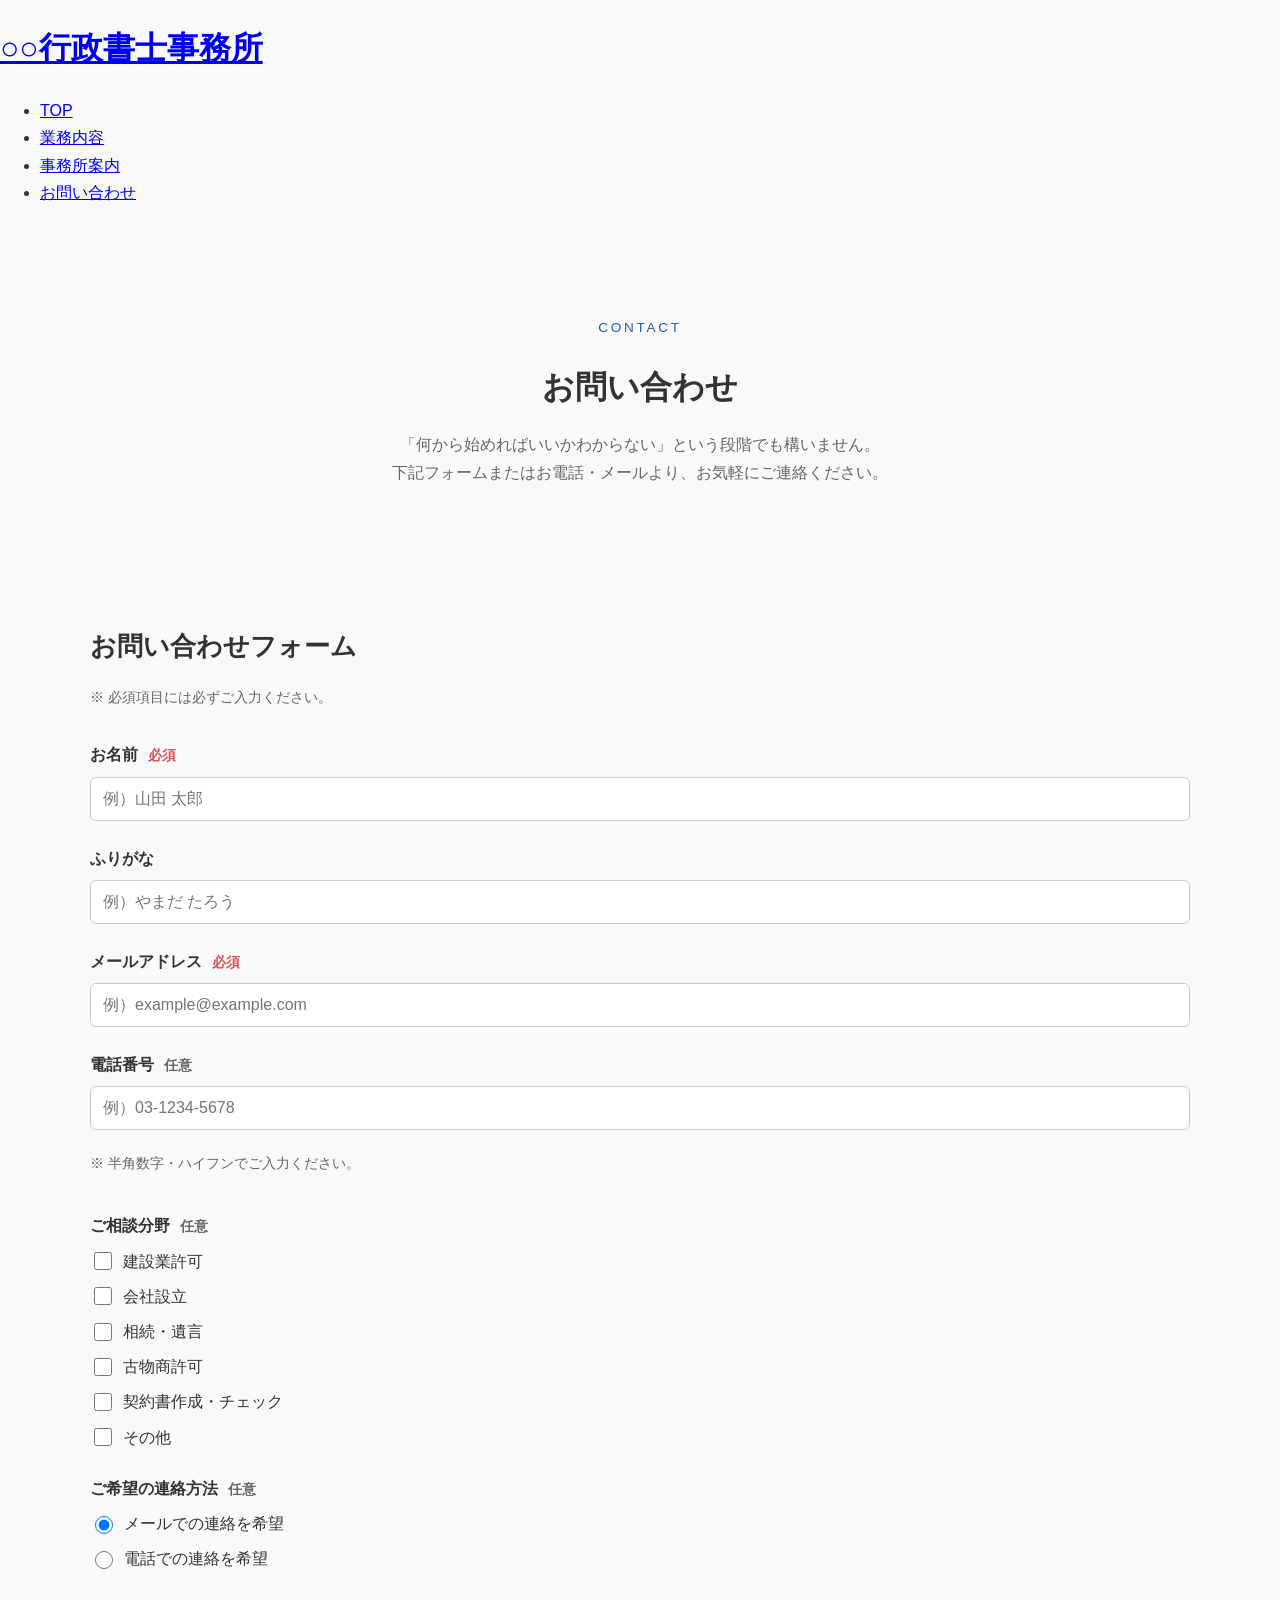
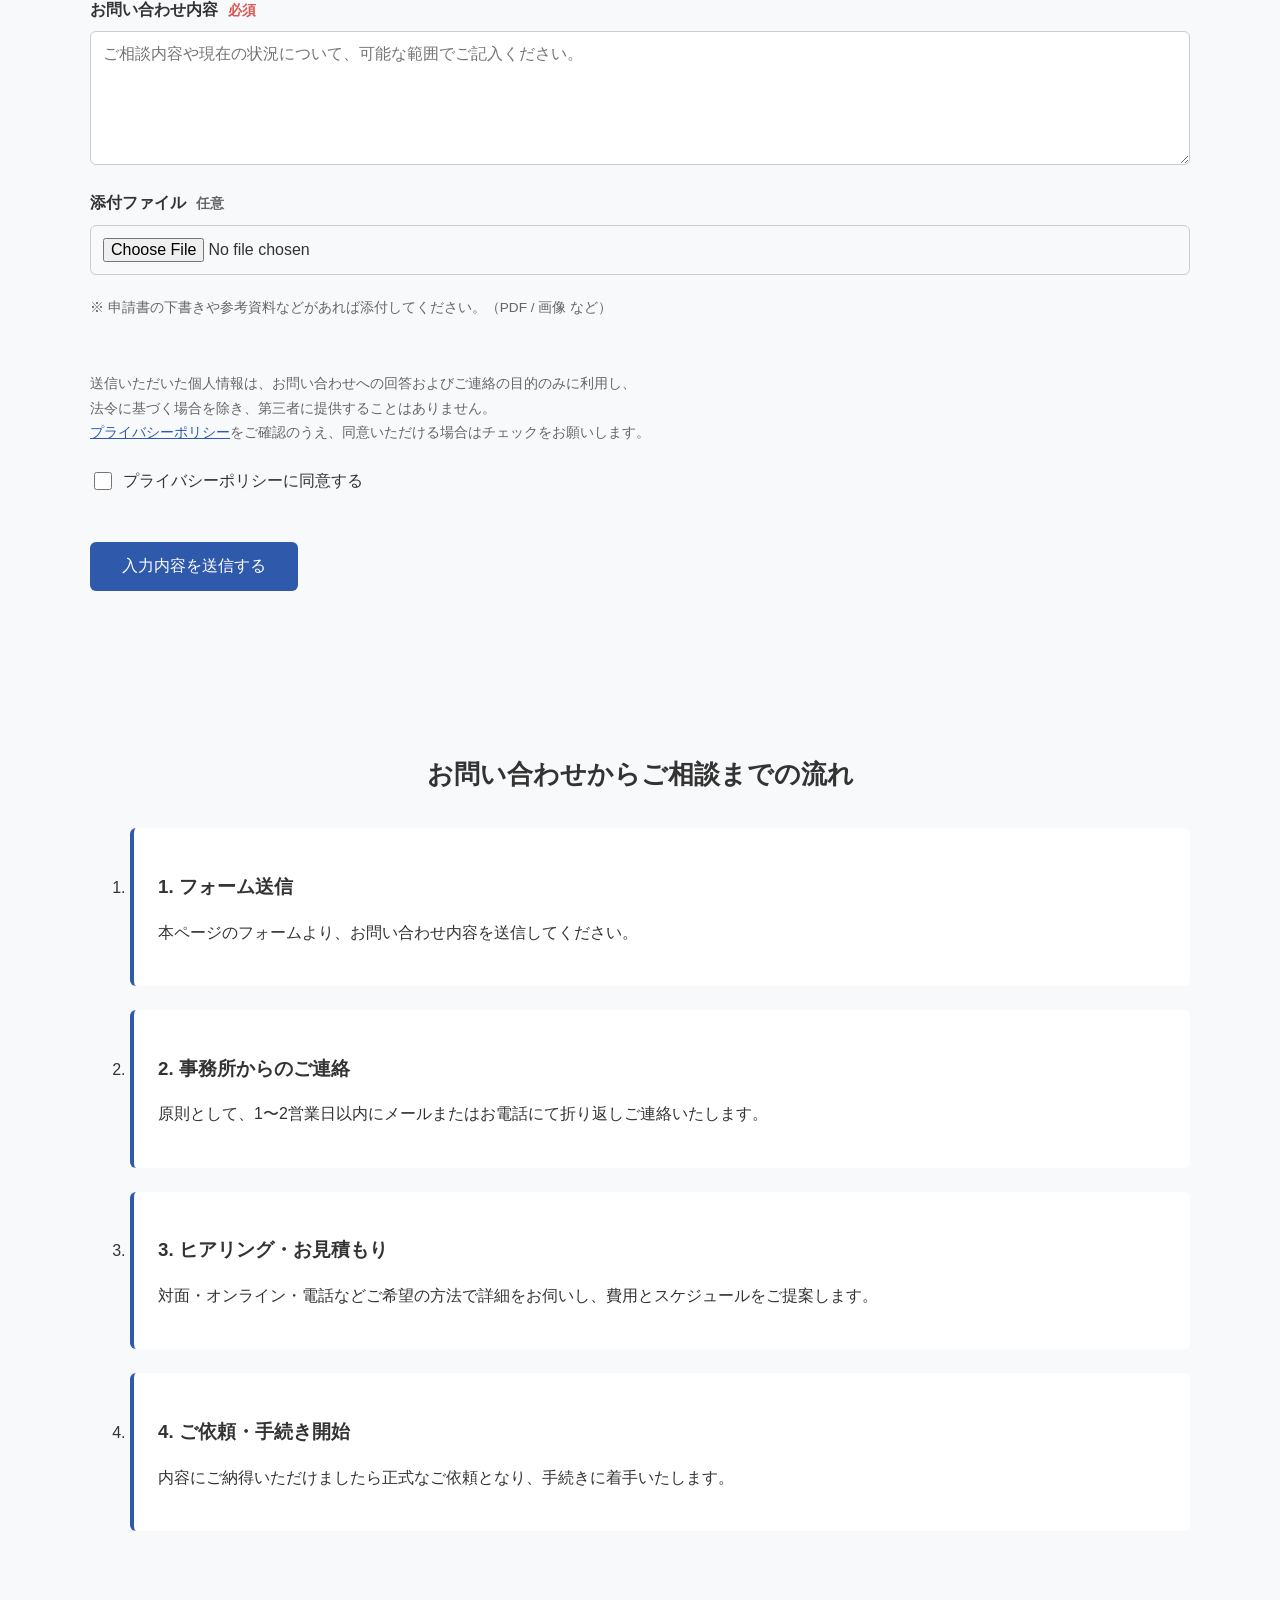
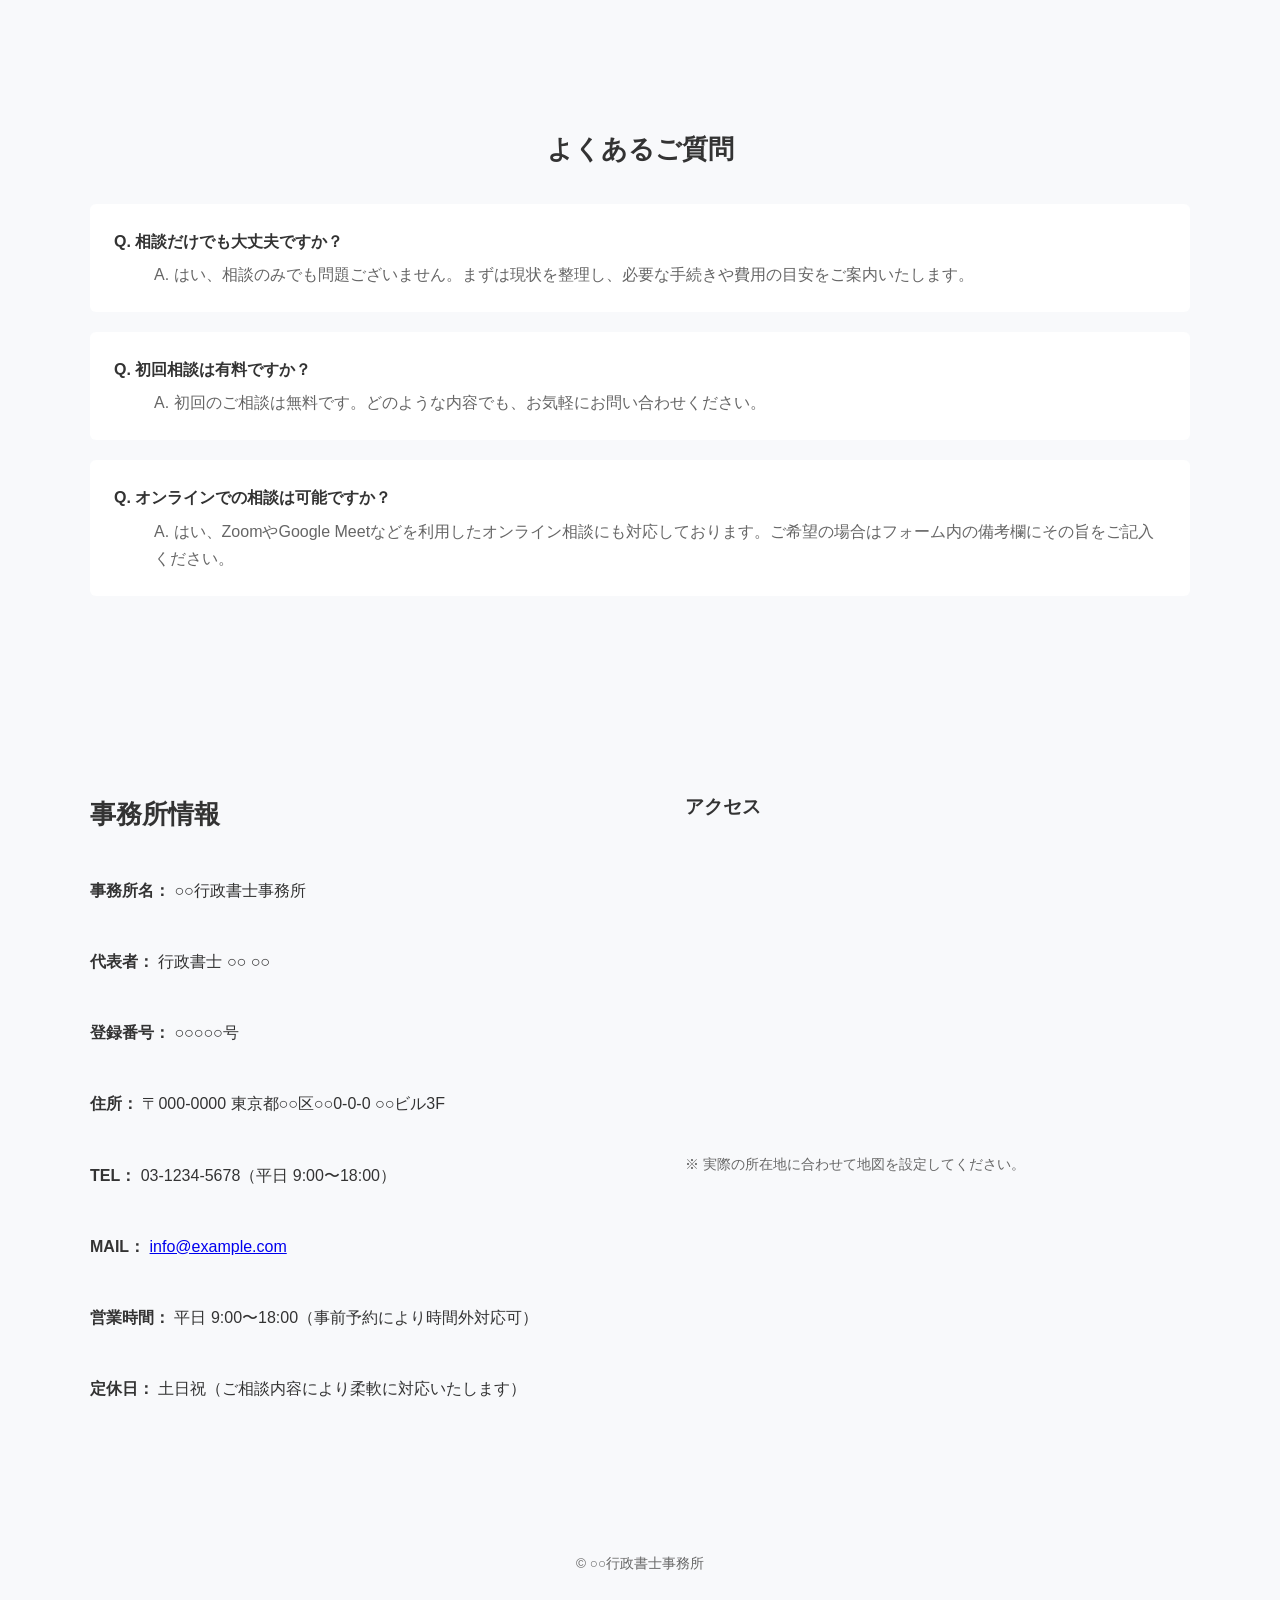
==== contact.html @ 9cbc81de "Update" ====
<!DOCTYPE html>
<html lang="ja">
<head>
	<meta charset="UTF-8">
	<meta name="viewport" content="width=device-width, initial-scale=1.0">
	<title>お問い合わせ | 櫻井行政書士事務所</title>
	<link rel="stylesheet" href="css/contact.css">
	<script type="module" src="script.js"></script>
</head>
<body>

	<header class="site-header">
		<div class="site-header__inner">
			<h1 class="site-header__logo">
				<a href="/">○○行政書士事務所</a>
			</h1>
			<nav class="site-header__nav" aria-label="メインメニュー">
				<ul class="site-header__nav-list">
					<li class="site-header__nav-item"><a href="/">TOP</a></li>
					<li class="site-header__nav-item"><a href="/service.html">業務内容</a></li>
					<li class="site-header__nav-item"><a href="/about.html">事務所案内</a></li>
					<li class="site-header__nav-item"><a href="/contact.html" aria-current="page">お問い合わせ</a></li>
				</ul>
			</nav>
		</div>
	</header>

	<main class="contact" id="main">
		<header class="contact__header">
			<div class="contact__header-inner">
				<p class="contact__label">CONTACT</p>
				<h1 class="contact__title">お問い合わせ</h1>
				<p class="contact__lead">
					「何から始めればいいかわからない」という段階でも構いません。<br>
					下記フォームまたはお電話・メールより、お気軽にご連絡ください。
				</p>
			</div>
		</header>

		<!-- お問い合わせフォーム -->
		<section class="contact-form" aria-labelledby="contact-form-title">
			<div class="contact-form__inner">
				<h2 class="contact-form__title" id="contact-form-title">お問い合わせフォーム</h2>
				<p class="contact-form__note">
					※ 必須項目には必ずご入力ください。
				</p>

				<form class="contact-form__form" action="/contact/submit" method="post">
					<div class="contact-form__field">
						<label class="contact-form__label" for="contact-name">
							お名前 <span class="contact-form__required">必須</span>
						</label>
						<input
							type="text"
							id="contact-name"
							name="name"
							class="contact-form__input"
							required
							autocomplete="name"
							placeholder="例）山田 太郎">
					</div>

					<div class="contact-form__field">
						<label class="contact-form__label" for="contact-kana">
							ふりがな
						</label>
						<input
							type="text"
							id="contact-kana"
							name="kana"
							class="contact-form__input"
							autocomplete="off"
							placeholder="例）やまだ たろう">
					</div>

					<div class="contact-form__field">
						<label class="contact-form__label" for="contact-email">
							メールアドレス <span class="contact-form__required">必須</span>
						</label>
						<input
							type="email"
							id="contact-email"
							name="email"
							class="contact-form__input"
							required
							autocomplete="email"
							placeholder="例）example@example.com">
					</div>

					<div class="contact-form__field">
						<label class="contact-form__label" for="contact-tel">
							電話番号 <span class="contact-form__optional">任意</span>
						</label>
						<input
							type="tel"
							id="contact-tel"
							name="tel"
							class="contact-form__input"
							pattern="^[0-9()+\-ー－\s]+$"
							inputmode="tel"
							placeholder="例）03-1234-5678">
						<p class="contact-form__help">
							※ 半角数字・ハイフンでご入力ください。
						</p>
					</div>

					<div class="contact-form__field">
						<span class="contact-form__label">
							ご相談分野 <span class="contact-form__optional">任意</span>
						</span>
						<div class="contact-form__checkbox-group">
							<label class="contact-form__checkbox">
								<input type="checkbox" name="category[]" value="construction">
								<span>建設業許可</span>
							</label>
							<label class="contact-form__checkbox">
								<input type="checkbox" name="category[]" value="company">
								<span>会社設立</span>
							</label>
							<label class="contact-form__checkbox">
								<input type="checkbox" name="category[]" value="inheritance">
								<span>相続・遺言</span>
							</label>
							<label class="contact-form__checkbox">
								<input type="checkbox" name="category[]" value="kobutsu">
								<span>古物商許可</span>
							</label>
							<label class="contact-form__checkbox">
								<input type="checkbox" name="category[]" value="contract">
								<span>契約書作成・チェック</span>
							</label>
							<label class="contact-form__checkbox">
								<input type="checkbox" name="category[]" value="other">
								<span>その他</span>
							</label>
						</div>
					</div>

					<div class="contact-form__field">
						<span class="contact-form__label">
							ご希望の連絡方法 <span class="contact-form__optional">任意</span>
						</span>
						<div class="contact-form__radio-group">
							<label class="contact-form__radio">
								<input type="radio" name="contact_way" value="email" checked>
								<span>メールでの連絡を希望</span>
							</label>
							<label class="contact-form__radio">
								<input type="radio" name="contact_way" value="tel">
								<span>電話での連絡を希望</span>
							</label>
						</div>
					</div>

					<div class="contact-form__field">
						<label class="contact-form__label" for="contact-message">
							お問い合わせ内容 <span class="contact-form__required">必須</span>
						</label>
						<textarea
							id="contact-message"
							name="message"
							class="contact-form__textarea"
							required
							rows="6"
							minlength="10"
							placeholder="ご相談内容や現在の状況について、可能な範囲でご記入ください。"></textarea>
					</div>

					<div class="contact-form__field">
						<label class="contact-form__label" for="contact-file">
							添付ファイル <span class="contact-form__optional">任意</span>
						</label>
						<input
							type="file"
							id="contact-file"
							name="attachment"
							class="contact-form__input"
							accept=".pdf,.jpg,.jpeg,.png,.heic,.heif">
						<p class="contact-form__help">
							※ 申請書の下書きや参考資料などがあれば添付してください。（PDF / 画像 など）
						</p>
					</div>

					<div class="contact-form__field contact-form__field--privacy">
						<p class="contact-form__privacy-text">
							送信いただいた個人情報は、お問い合わせへの回答およびご連絡の目的のみに利用し、<br>
							法令に基づく場合を除き、第三者に提供することはありません。<br>
							<a href="/privacy.html" class="contact-form__privacy-link">プライバシーポリシー</a>をご確認のうえ、同意いただける場合はチェックをお願いします。
						</p>
						<label class="contact-form__checkbox">
							<input
								type="checkbox"
								name="agree"
								value="1"
								required>
							<span>プライバシーポリシーに同意する</span>
						</label>
					</div>

					<div class="contact-form__actions">
						<button type="submit" class="contact-form__submit">
							入力内容を送信する
						</button>
					</div>
				</form>
			</div>
		</section>

		<!-- 問い合わせ後の流れ -->
		<section class="contact-flow" aria-labelledby="contact-flow-title">
			<div class="contact-flow__inner">
				<h2 class="contact-flow__title" id="contact-flow-title">お問い合わせからご相談までの流れ</h2>
				<ol class="contact-flow__list">
					<li class="contact-flow__item">
						<h3 class="contact-flow__step-title">1. フォーム送信</h3>
						<p class="contact-flow__step-text">
							本ページのフォームより、お問い合わせ内容を送信してください。
						</p>
					</li>
					<li class="contact-flow__item">
						<h3 class="contact-flow__step-title">2. 事務所からのご連絡</h3>
						<p class="contact-flow__step-text">
							原則として、1〜2営業日以内にメールまたはお電話にて折り返しご連絡いたします。
						</p>
					</li>
					<li class="contact-flow__item">
						<h3 class="contact-flow__step-title">3. ヒアリング・お見積もり</h3>
						<p class="contact-flow__step-text">
							対面・オンライン・電話などご希望の方法で詳細をお伺いし、費用とスケジュールをご提案します。
						</p>
					</li>
					<li class="contact-flow__item">
						<h3 class="contact-flow__step-title">4. ご依頼・手続き開始</h3>
						<p class="contact-flow__step-text">
							内容にご納得いただけましたら正式なご依頼となり、手続きに着手いたします。
						</p>
					</li>
				</ol>
			</div>
		</section>

		<!-- FAQ -->
		<section class="contact-faq" aria-labelledby="contact-faq-title">
			<div class="contact-faq__inner">
				<h2 class="contact-faq__title" id="contact-faq-title">よくあるご質問</h2>
				<dl class="contact-faq__list">
					<div class="contact-faq__item">
						<dt class="contact-faq__question">Q. 相談だけでも大丈夫ですか？</dt>
						<dd class="contact-faq__answer">
							A. はい、相談のみでも問題ございません。まずは現状を整理し、必要な手続きや費用の目安をご案内いたします。
						</dd>
					</div>
					<div class="contact-faq__item">
						<dt class="contact-faq__question">Q. 初回相談は有料ですか？</dt>
						<dd class="contact-faq__answer">
							A. 初回のご相談は無料です。どのような内容でも、お気軽にお問い合わせください。
						</dd>
					</div>
					<div class="contact-faq__item">
						<dt class="contact-faq__question">Q. オンラインでの相談は可能ですか？</dt>
						<dd class="contact-faq__answer">
							A. はい、ZoomやGoogle Meetなどを利用したオンライン相談にも対応しております。ご希望の場合はフォーム内の備考欄にその旨をご記入ください。
						</dd>
					</div>
				</dl>
			</div>
		</section>

		<!-- 事務所情報・アクセス -->
		<section class="contact-office" aria-labelledby="contact-office-title">
			<div class="contact-office__inner">
				<div class="contact-office__info">
					<h2 class="contact-office__title" id="contact-office-title">事務所情報</h2>
					<address class="contact-office__address">
						<p class="contact-office__line">
							<span class="contact-office__label">事務所名：</span>
							<span class="contact-office__value">○○行政書士事務所</span>
						</p>
						<p class="contact-office__line">
							<span class="contact-office__label">代表者：</span>
							<span class="contact-office__value">行政書士 ○○ ○○</span>
						</p>
						<p class="contact-office__line">
							<span class="contact-office__label">登録番号：</span>
							<span class="contact-office__value">○○○○○号</span>
						</p>
						<p class="contact-office__line">
							<span class="contact-office__label">住所：</span>
							<span class="contact-office__value">〒000-0000 東京都○○区○○0-0-0 ○○ビル3F</span>
						</p>
						<p class="contact-office__line">
							<span class="contact-office__label">TEL：</span>
							<span class="contact-office__value">03-1234-5678（平日 9:00〜18:00）</span>
						</p>
						<p class="contact-office__line">
							<span class="contact-office__label">MAIL：</span>
							<span class="contact-office__value"><a href="mailto:info@example.com">info@example.com</a></span>
						</p>
						<p class="contact-office__line">
							<span class="contact-office__label">営業時間：</span>
							<span class="contact-office__value">平日 9:00〜18:00（事前予約により時間外対応可）</span>
						</p>
						<p class="contact-office__line">
							<span class="contact-office__label">定休日：</span>
							<span class="contact-office__value">土日祝（ご相談内容により柔軟に対応いたします）</span>
						</p>
					</address>
				</div>

				<div class="contact-office__map">
					<h3 class="contact-office__map-title">アクセス</h3>
					<div class="contact-office__map-frame">
						<iframe
							class="contact-office__map-iframe"
							title="○○行政書士事務所の所在地"
							src="https://www.google.com/maps/embed?pb="
							style="border:0;"
							loading="lazy"
							referrerpolicy="no-referrer-when-downgrade"
							allowfullscreen>
						</iframe>
						<p class="contact-office__map-note">
							※ 実際の所在地に合わせて地図を設定してください。
						</p>
					</div>
				</div>
			</div>
		</section>

	</main>

	<footer class="site-footer">
		<div class="site-footer__inner">
			<p class="site-footer__copy">&copy; ○○行政書士事務所</p>
		</div>
	</footer>

</body>
</html>
---- css/contact.css ----
body {
  font-family: "Noto Sans JP", sans-serif;
  color: #333;
  background: #f8f9fb;
  line-height: 1.7;
  margin: 0;
}

img {
  max-width: 100%;
  height: auto;
  display: block;
}

.container, .contact-office__inner, .contact-faq__inner, .contact-flow__inner, .contact-form__inner {
  width: min(1100px, 90%);
  margin: 0 auto;
}

.contact__header {
  padding: 80px 0 40px;
  text-align: center;
}
.contact__header .contact__label {
  color: #2f5aac;
  letter-spacing: 0.2em;
  font-size: 0.85rem;
  margin-bottom: 8px;
}
.contact__header .contact__title {
  font-size: 2rem;
  margin-bottom: 1rem;
}
.contact__header .contact__lead {
  color: #666;
  line-height: 1.8;
}

.contact-form {
  padding: 60px 0;
}
.contact-form__title {
  font-size: 1.6rem;
  margin-bottom: 1rem;
}
.contact-form__note {
  margin-bottom: 2rem;
  color: #666;
  font-size: 0.9rem;
}
.contact-form__form {
  display: grid;
  gap: 24px;
}
.contact-form__field {
  display: flex;
  flex-direction: column;
  gap: 8px;
}
.contact-form__label {
  font-weight: 600;
}
.contact-form__required {
  color: #d9534f;
  font-size: 0.85rem;
  margin-left: 6px;
}
.contact-form__optional {
  color: #666;
  font-size: 0.85rem;
  margin-left: 6px;
}
.contact-form__input, .contact-form__textarea {
  padding: 12px;
  border: 1px solid #ccc;
  border-radius: 6px;
  font-size: 1rem;
}
.contact-form__input:focus, .contact-form__textarea:focus {
  border-color: #2f5aac;
  outline: none;
}
.contact-form__checkbox-group, .contact-form__radio-group {
  display: grid;
  gap: 8px;
}
.contact-form__checkbox, .contact-form__radio {
  display: flex;
  align-items: center;
  gap: 8px;
}
.contact-form__checkbox input, .contact-form__radio input {
  width: 18px;
  height: 18px;
}
.contact-form__help {
  font-size: 0.85rem;
  color: #666;
}
.contact-form__privacy-text {
  font-size: 0.9rem;
  line-height: 1.7;
  color: #666;
}
.contact-form__privacy-text a {
  color: #2f5aac;
}
.contact-form__actions {
  margin-top: 24px;
}
.contact-form__submit {
  padding: 14px 32px;
  background: #2f5aac;
  color: #fff;
  border: none;
  border-radius: 6px;
  font-size: 1rem;
  cursor: pointer;
  transition: 0.3s;
}
.contact-form__submit:hover {
  background: rgb(38.2438356164, 73.2328767123, 139.9561643836);
}

.contact-flow {
  padding: 80px 0;
}
.contact-flow__title {
  font-size: 1.6rem;
  margin-bottom: 2rem;
  text-align: center;
}
.contact-flow__list {
  display: grid;
  gap: 24px;
}
.contact-flow__item {
  background: #fff;
  padding: 24px;
  border-radius: 6px;
  border-left: 4px solid #2f5aac;
}
.contact-flow__step-title {
  font-weight: 600;
  margin-bottom: 6px;
}

.contact-faq {
  padding: 80px 0;
}
.contact-faq__title {
  font-size: 1.6rem;
  text-align: center;
  margin-bottom: 2rem;
}
.contact-faq__list {
  display: grid;
  gap: 20px;
}
.contact-faq__item {
  background: #fff;
  padding: 24px;
  border-radius: 6px;
}
.contact-faq__question {
  font-weight: 600;
  margin-bottom: 6px;
}
.contact-faq__answer {
  color: #666;
  line-height: 1.7;
}

.contact-office {
  padding: 80px 0;
}
.contact-office__inner {
  display: grid;
  grid-template-columns: 1.1fr 1fr;
  gap: 40px;
}
.contact-office__title {
  font-size: 1.6rem;
  margin-bottom: 1.5rem;
}
.contact-office__address {
  font-style: normal;
  display: grid;
  gap: 12px;
}
.contact-office__label {
  font-weight: 600;
}
.contact-office__map-frame {
  margin-top: 12px;
}
.contact-office__map-frame iframe {
  width: 100%;
  height: 300px;
  border: 0;
  border-radius: 6px;
}
.contact-office__map-note {
  font-size: 0.85rem;
  margin-top: 4px;
  color: #666;
}

.site-footer {
  padding: 40px 0;
  text-align: center;
  color: #666;
  font-size: 0.85rem;
}

@media (max-width: 900px) {
  .contact-office__inner {
    grid-template-columns: 1fr;
  }
}
@media (max-width: 640px) {
  .contact__header {
    padding: 60px 0 32px;
  }
  .contact__header .contact__title {
    font-size: 1.7rem;
  }
  .contact-form__title {
    font-size: 1.4rem;
  }
  .contact-flow__title,
  .contact-faq__title,
  .contact-office__title {
    font-size: 1.4rem;
  }
  .contact-office__map-frame iframe {
    height: 240px;
  }
}/*# sourceMappingURL=contact.css.map */
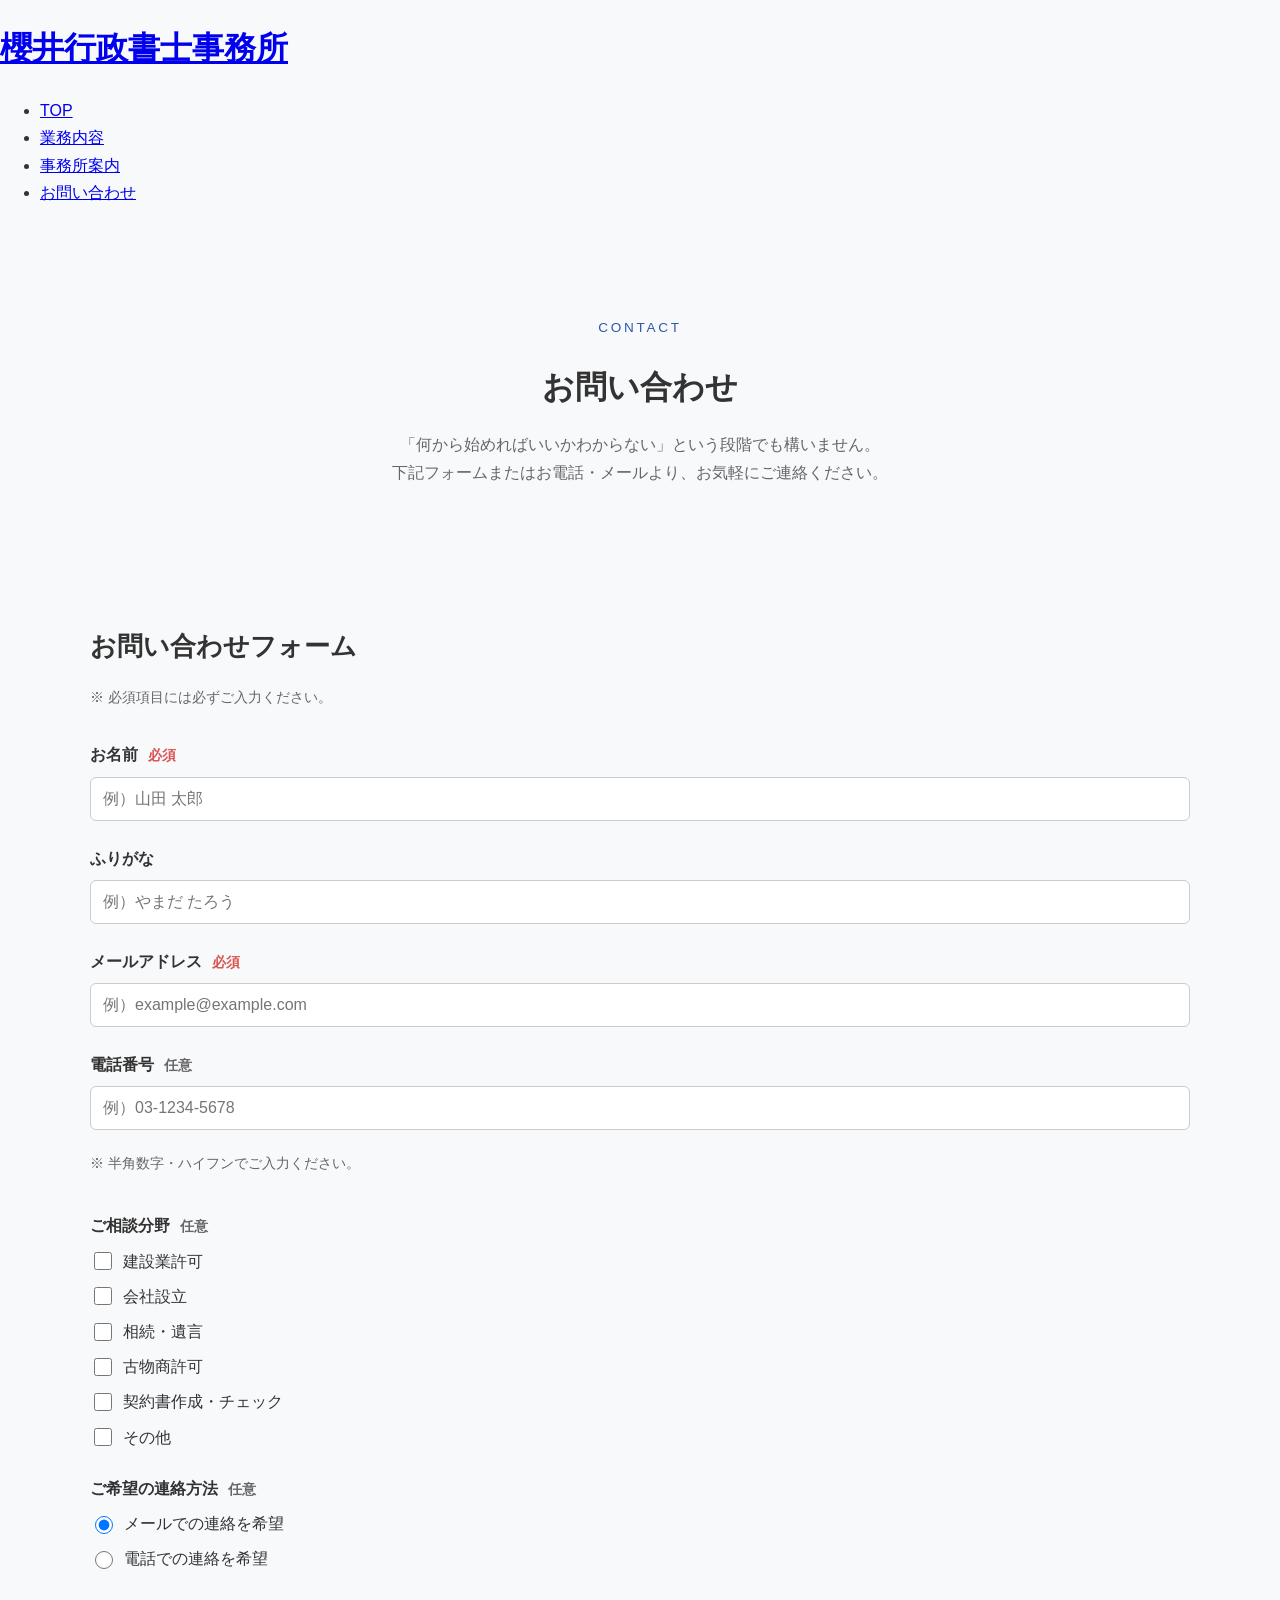
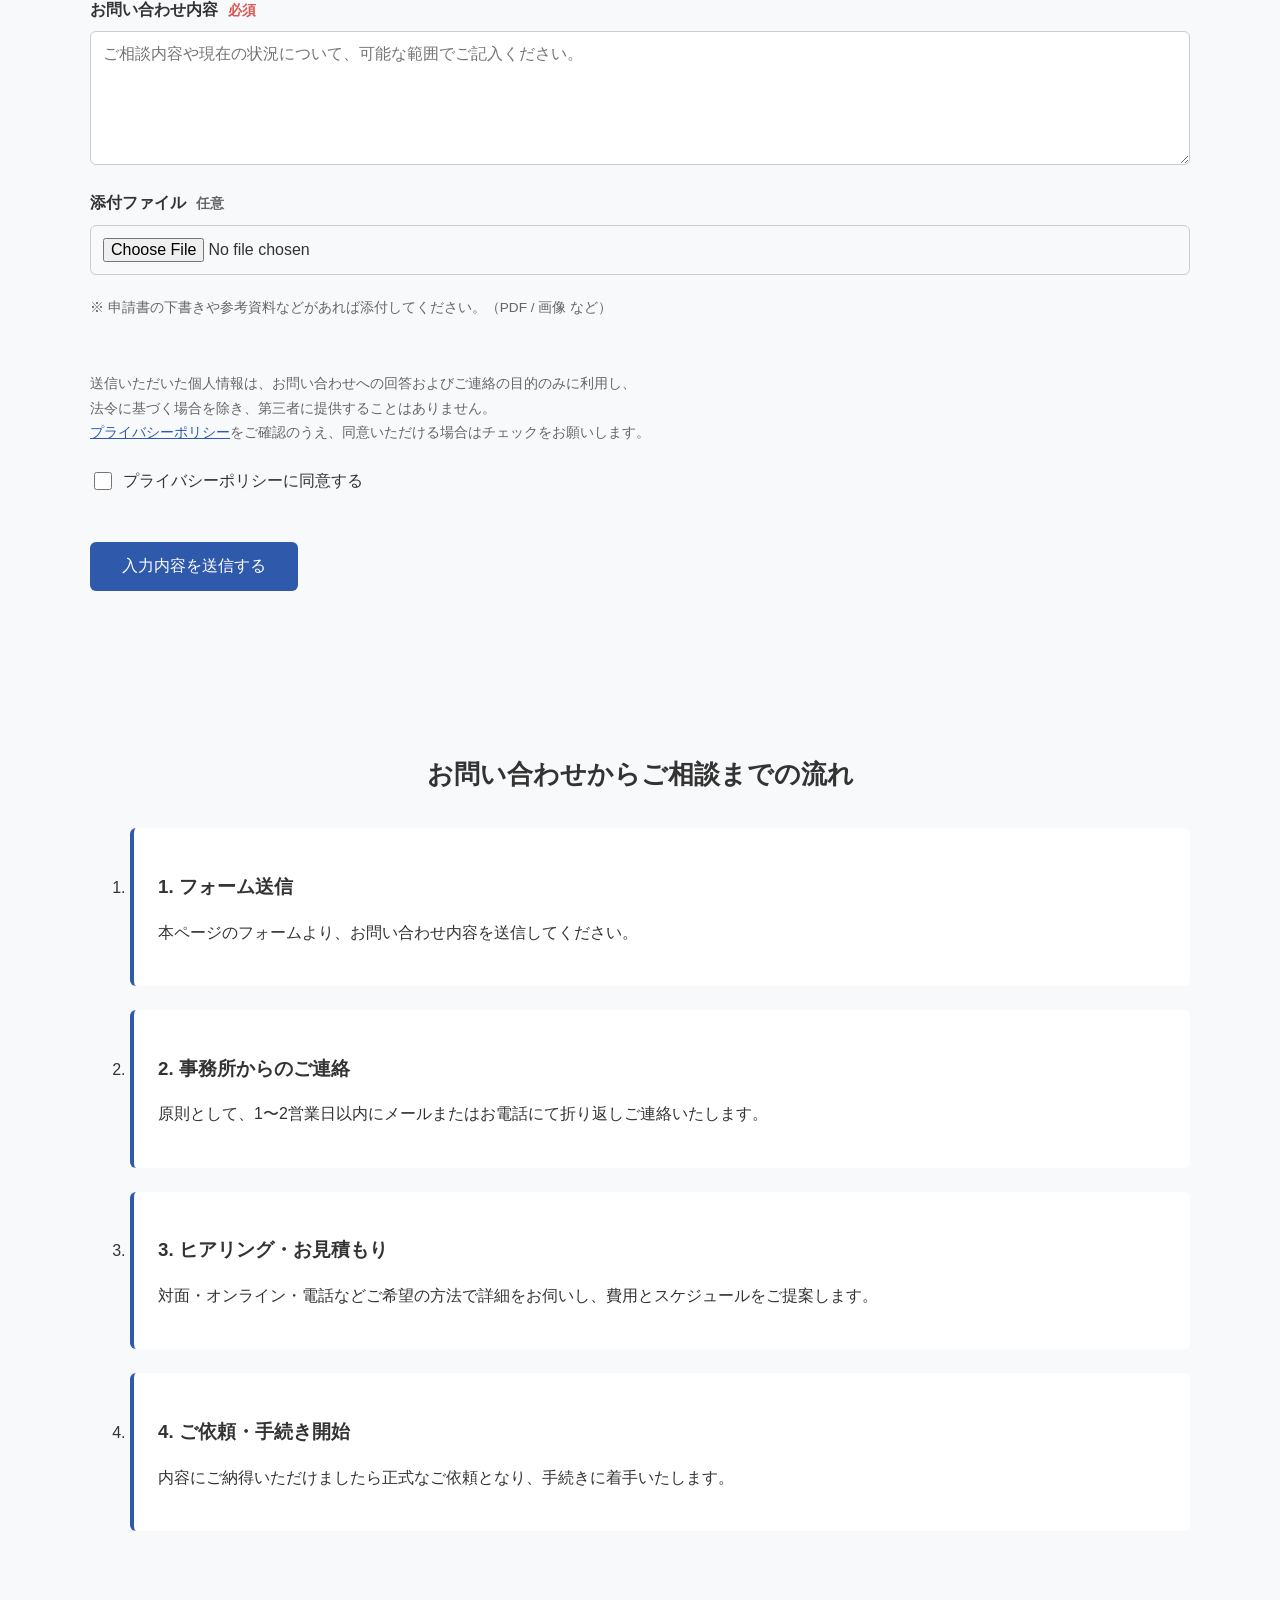
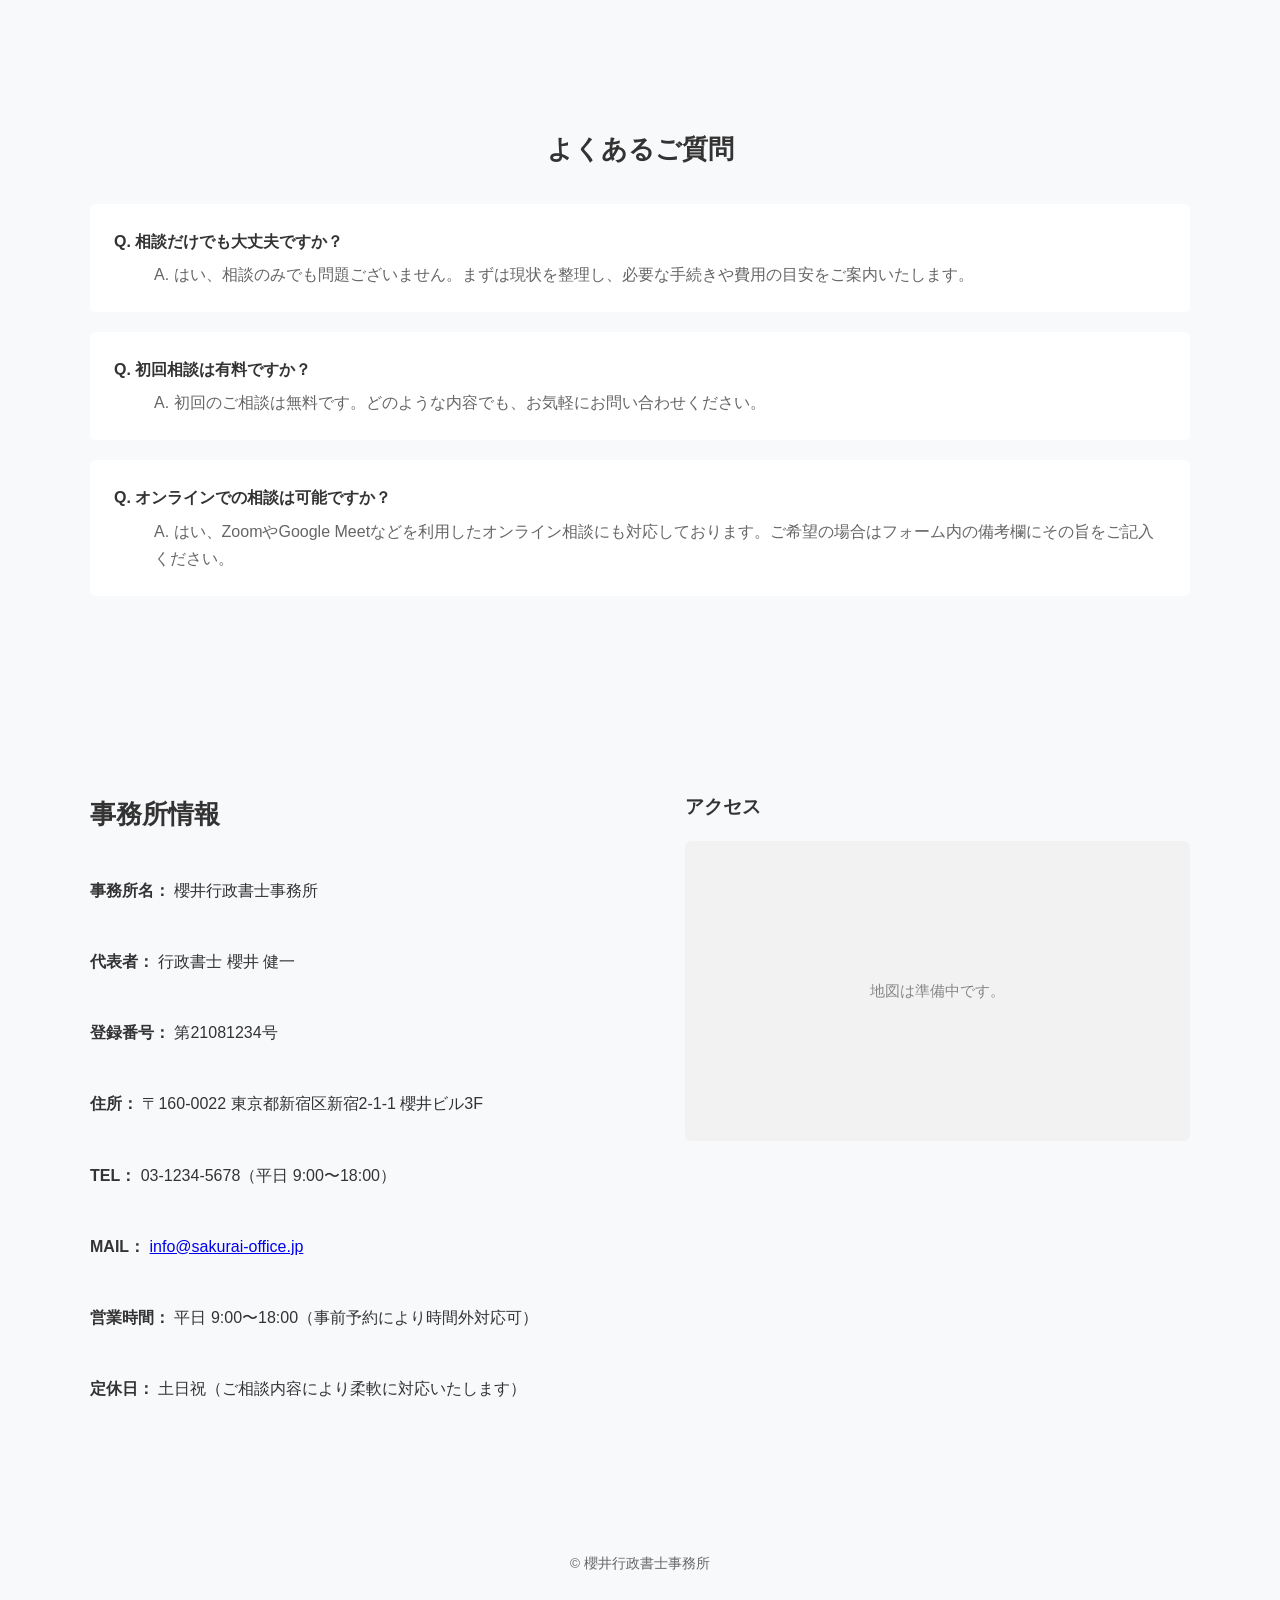
==== commit cccffaf7: "最低ライン整備：プレースホルダ除去・事務所名統一・壊れ挙動の修正 - 事務所名を「櫻井行政書士事務所」に統一（フッター/問い合わせ/コピーライト） - 見えていたダミー値（○○・000-0000・第0" ====
--- a/contact.html
+++ b/contact.html
@@ -12,7 +12,7 @@
 	<header class="site-header">
 		<div class="site-header__inner">
 			<h1 class="site-header__logo">
-				<a href="/">○○行政書士事務所</a>
+				<a href="/">櫻井行政書士事務所</a>
 			</h1>
 			<nav class="site-header__nav" aria-label="メインメニュー">
 				<ul class="site-header__nav-list">
@@ -274,19 +274,19 @@
 					<address class="contact-office__address">
 						<p class="contact-office__line">
 							<span class="contact-office__label">事務所名：</span>
-							<span class="contact-office__value">○○行政書士事務所</span>
+							<span class="contact-office__value">櫻井行政書士事務所</span>
 						</p>
 						<p class="contact-office__line">
 							<span class="contact-office__label">代表者：</span>
-							<span class="contact-office__value">行政書士 ○○ ○○</span>
+							<span class="contact-office__value">行政書士 櫻井 健一</span>
 						</p>
 						<p class="contact-office__line">
 							<span class="contact-office__label">登録番号：</span>
-							<span class="contact-office__value">○○○○○号</span>
+							<span class="contact-office__value">第21081234号</span>
 						</p>
 						<p class="contact-office__line">
 							<span class="contact-office__label">住所：</span>
-							<span class="contact-office__value">〒000-0000 東京都○○区○○0-0-0 ○○ビル3F</span>
+							<span class="contact-office__value">〒160-0022 東京都新宿区新宿2-1-1 櫻井ビル3F</span>
 						</p>
 						<p class="contact-office__line">
 							<span class="contact-office__label">TEL：</span>
@@ -294,7 +294,7 @@
 						</p>
 						<p class="contact-office__line">
 							<span class="contact-office__label">MAIL：</span>
-							<span class="contact-office__value"><a href="mailto:info@example.com">info@example.com</a></span>
+							<span class="contact-office__value"><a href="mailto:info@sakurai-office.jp">info@sakurai-office.jp</a></span>
 						</p>
 						<p class="contact-office__line">
 							<span class="contact-office__label">営業時間：</span>
@@ -310,17 +310,8 @@
 				<div class="contact-office__map">
 					<h3 class="contact-office__map-title">アクセス</h3>
 					<div class="contact-office__map-frame">
-						<iframe
-							class="contact-office__map-iframe"
-							title="○○行政書士事務所の所在地"
-							src="https://www.google.com/maps/embed?pb="
-							style="border:0;"
-							loading="lazy"
-							referrerpolicy="no-referrer-when-downgrade"
-							allowfullscreen>
-						</iframe>
-						<p class="contact-office__map-note">
-							※ 実際の所在地に合わせて地図を設定してください。
+						<p class="contact-office__map-placeholder">
+							地図は準備中です。
 						</p>
 					</div>
 				</div>
@@ -331,7 +322,7 @@
 
 	<footer class="site-footer">
 		<div class="site-footer__inner">
-			<p class="site-footer__copy">&copy; ○○行政書士事務所</p>
+			<p class="site-footer__copy">&copy; 櫻井行政書士事務所</p>
 		</div>
 	</footer>
 
--- a/css/contact.css
+++ b/css/contact.css
@@ -205,6 +205,18 @@
   margin-top: 4px;
   color: #666;
 }
+.contact-office__map-placeholder {
+  display: flex;
+  align-items: center;
+  justify-content: center;
+  width: 100%;
+  height: 300px;
+  border-radius: 6px;
+  background: #f2f2f2;
+  color: #888;
+  font-size: 0.95rem;
+  margin: 0;
+}
 
 .site-footer {
   padding: 40px 0;
